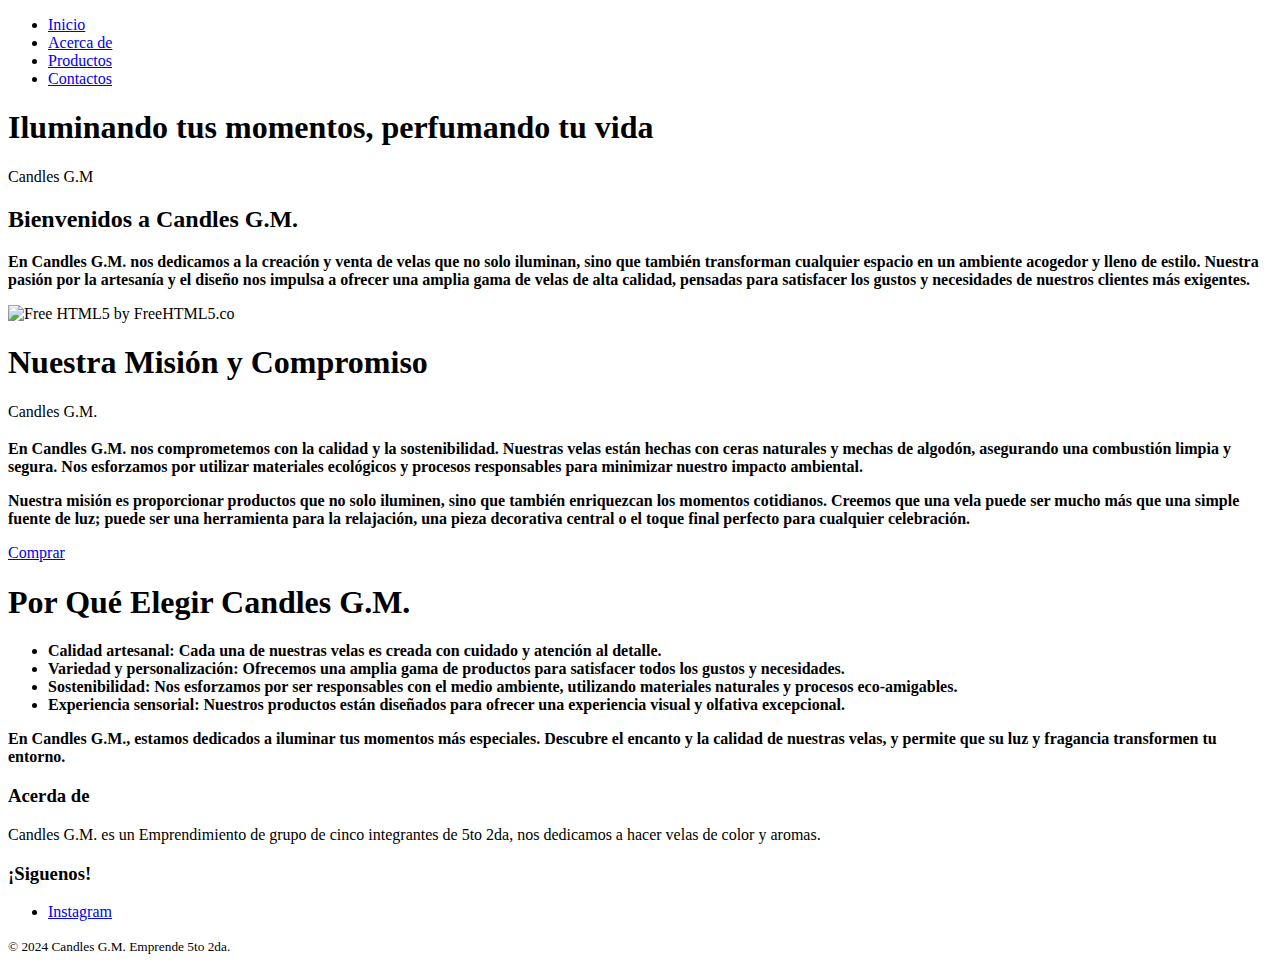
==== index.html @ 120ec9e6 "Add files via upload" ====
<!DOCTYPE html>
<!--[if lt IE 7]>      <html class="no-js lt-ie9 lt-ie8 lt-ie7"> <![endif]-->
<!--[if IE 7]>         <html class="no-js lt-ie9 lt-ie8"> <![endif]-->
<!--[if IE 8]>         <html class="no-js lt-ie9"> <![endif]-->
<!--[if gt IE 8]><!--> <html class="no-js"> <!--<![endif]-->
	<head>
	<meta charset="utf-8">
	<meta http-equiv="X-UA-Compatible" content="IE=edge">
	<title>Candles &mdash; G.M. Emprende 5to 2da</title>
	<meta name="viewport" content="width=device-width, initial-scale=1">
	<meta name="description" content="Free HTML5 Website Template by FreeHTML5.co" />
	<meta name="keywords" content="free html5, free template, free bootstrap, free website template, html5, css3, mobile first, responsive" />
	<meta name="author" content="FreeHTML5.co" />

  <!-- 
	//////////////////////////////////////////////////////

	FREE HTML5 TEMPLATE 
	DESIGNED & DEVELOPED by FreeHTML5.co
		
	Website: 		http://freehtml5.co/
	Email: 			info@freehtml5.co
	Twitter: 		http://twitter.com/fh5co
	Facebook: 		https://www.facebook.com/fh5co

	//////////////////////////////////////////////////////
	 -->

  	<!-- Facebook and Twitter integration -->
	<meta property="og:title" content=""/>
	<meta property="og:image" content=""/>
	<meta property="og:url" content=""/>
	<meta property="og:site_name" content=""/>
	<meta property="og:description" content=""/>
	<meta name="twitter:title" content="" />
	<meta name="twitter:image" content="" />
	<meta name="twitter:url" content="" />
	<meta name="twitter:card" content="" />

	<!-- Place favicon.ico and apple-touch-icon.png in the root directory -->
	<link rel="shortcut icon" href="favicon.ico">

	<link href='https://fonts.googleapis.com/css?family=Work+Sans:400,300,600,400italic,700' rel='stylesheet' type='text/css'>
	
	<!-- Animate.css -->
	<link rel="stylesheet" href="css/animate.css">
	
	<!-- Magnific Popup -->
	<link rel="stylesheet" href="css/magnific-popup.css">
	<!-- Bootstrap  -->
	<link rel="stylesheet" href="css/bootstrap.css">
	<!-- Icomoon Icon Fonts-->
	<link rel="stylesheet" href="css/icomoon.css">
	<!-- Theme style  -->
	<link rel="stylesheet" href="css/style.css">

	<!-- Modernizr JS -->
	<script src="js/modernizr-2.6.2.min.js"></script>
	<!-- FOR IE9 below -->
	<!--[if lt IE 9]>
	<script src="js/respond.min.js"></script>
	<![endif]-->

	</head>
	<body>
	
	<div id="fh5co-wrap">
		<header id="fh5co-header">
			<div class="container">
				<nav class="fh5co-main-nav">
					<ul>
						<li class="fh5co-active"><a href="index.html"><span>Inicio</span></a></li>
						<li><a href="services.html"><span>Acerca de</span></a></li>
						<li><a href="about.html"><span>Productos</span></a></li>
						<li><a href="contact.html"><span>Contactos</span></a></li>
					</ul>
				</nav>
			</div>
		</header>

		<div class="fh5co-hero" style="background-image: url(images/hero_1.jpg);" data-stellar-background-ratio="0.5">
			<div class="overlay"></div>
			<div class="container">
				<div class="row">
					<div class="col-md-8 col-md-offset-2 col-sm-12 col-sm-offset-0 col-xs-12 col-xs-offset-0 text-center fh5co-table">
						<div class="fh5co-intro fh5co-table-cell">
							<h1 class="text-center">Iluminando tus momentos, perfumando tu vida</h1>
							<p>Candles G.M</p>
						</div>
					</div>
				</div>
			</div>
		</div>
		<div class="fh5co-section">
			<div class="container">
				<div class="row">
					<div class="col-md-5">
						<h2><b>Bienvenidos a Candles G.M.</b></h2>
						<p><b>En Candles G.M. nos dedicamos a la creación y venta de velas que no solo iluminan, sino que también transforman cualquier espacio en un ambiente acogedor y lleno de estilo. Nuestra pasión por la artesanía y el diseño nos impulsa a ofrecer una amplia gama de velas de alta calidad, pensadas para satisfacer los gustos y necesidades de nuestros clientes más exigentes.</b></p>
					</div>
					<div class="col-md-7">
						<img src="images/hero_5.jpg" alt="Free HTML5 by FreeHTML5.co" class="img-responsive">
					</div>
				</div>
			</div>
		</div>

		<div class="fh5co-parallax" style="background-image: url(images/hero_2.jpg);" data-stellar-background-ratio="0.5">
			<div class="overlay"></div>
			<div class="container">
				<div class="row">
					<div class="col-md-8 col-md-offset-2 col-sm-12 col-sm-offset-0 col-xs-12 col-xs-offset-0 text-center fh5co-table">
						<div class="fh5co-intro fh5co-table-cell">
							<h1 class="text-center">Nuestra Misión y Compromiso</h1>
							<p>Candles G.M.</p>
						</div>
					</div>
				</div>
			</div>
		</div>


		<div class="fh5co-section">
			<div class="container">

				<div class="row">
					<div class="col-md-12">
						<div class="row">
							<div class="col-md-6">
								<h2><b></b></h2>
							</div>
						</div>
					</div>
					<div class="col-md-6">
						<p><b>En Candles G.M. nos comprometemos con la calidad y la sostenibilidad. Nuestras velas están hechas con ceras naturales y mechas de algodón, asegurando una combustión limpia y segura. Nos esforzamos por utilizar materiales ecológicos y procesos responsables para minimizar nuestro impacto ambiental.</b></p>
					</div>
					<div class="col-md-6">
						<p><b>Nuestra misión es proporcionar productos que no solo iluminen, sino que también enriquezcan los momentos cotidianos. Creemos que una vela puede ser mucho más que una simple fuente de luz; puede ser una herramienta para la relajación, una pieza decorativa central o el toque final perfecto para cualquier celebración.</b></p>
						<p><a href="contact.html" class="btn btn-primary">Comprar</a></p>
					</div>
				</div>

			</div>
		</div>


	<div class="fh5co-parallax" style="background-image: url(images/hero_2.jpg);" data-stellar-background-ratio="0.5">
		<div class="overlay"></div>
		<div class="container">
			<div class="row">
				<div class="col-md-8 col-md-offset-2 col-sm-12 col-sm-offset-0 col-xs-12 col-xs-offset-0 text-center fh5co-table">
					<div class="fh5co-intro fh5co-table-cell">
						<h1 class="text-center">Por Qué Elegir Candles G.M.</h1>
						
					</div>
				</div>
			</div>
		</div>
	</div>

	<div class="fh5co-section">
		<div class="container">

				<ul>
					<li><b>Calidad artesanal: Cada una de nuestras velas es creada con cuidado y atención al detalle.</b></li>
					<li><b>Variedad y personalización: Ofrecemos una amplia gama de productos para satisfacer todos los gustos y necesidades.</b></li>
					<li><b>Sostenibilidad: Nos esforzamos por ser responsables con el medio ambiente, utilizando materiales naturales y procesos eco-amigables.</b></li>
					<li><b>Experiencia sensorial: Nuestros productos están diseñados para ofrecer una experiencia visual y olfativa excepcional.</b></li>
				</ul>
						<p><b>En Candles G.M., estamos dedicados a iluminar tus momentos más especiales. Descubre el encanto y la calidad de nuestras velas, y permite que su luz y fragancia transformen tu entorno.</b></p>
		</div>
	</div>

</div> <!-- END fh5co-wrap -->


	<footer id="fh5co-footer">

		<div class="container">
			<div class="row">
				<div class="col-md-4">
					<h3>Acerda de</h3>
					<a>Candles G.M. es un Emprendimiento de grupo de cinco integrantes de 5to 2da, nos dedicamos a hacer velas de color y aromas.</a>
				</div>

				<div class="col-md-3 col-md-push-1">
					<h3></h3>

				</div>

				<div class="col-md-3 col-md-push-1">
					<h3>¡Siguenos!</h3>
					<ul class="fh5co-social">
						<li><a href="https://www.instagram.com/candles.gm24/"><i class="icon-instagram"></i> <span>Instagram</span></a></li>
					</ul>
				</div>
			</div>

			<div class="row">
				<div class="col-md-12 fh5co-copyright text-center">
					<a><small>&copy; 2024 Candles G.M. Emprende 5to 2da. </small> <small> <a href="http://freehtml5.co/" target="_blank"></a><a href="http://unsplash.com" target="_blank"></a></small></a>
				</div>
			</div>
		</div>

	</footer>

	
	<!-- jQuery -->
	<script src="js/jquery.min.js"></script>
	<!-- jQuery Easing -->
	<script src="js/jquery.easing.1.3.js"></script>
	<!-- Bootstrap -->
	<script src="js/bootstrap.min.js"></script>
	<!-- Waypoints -->
	<script src="js/jquery.waypoints.min.js"></script>
	<!-- Stellar -->
	<script src="js/jquery.stellar.min.js"></script>
	<!-- MAIN JS -->
	<script src="js/main.js"></script>

	</body>
</html>
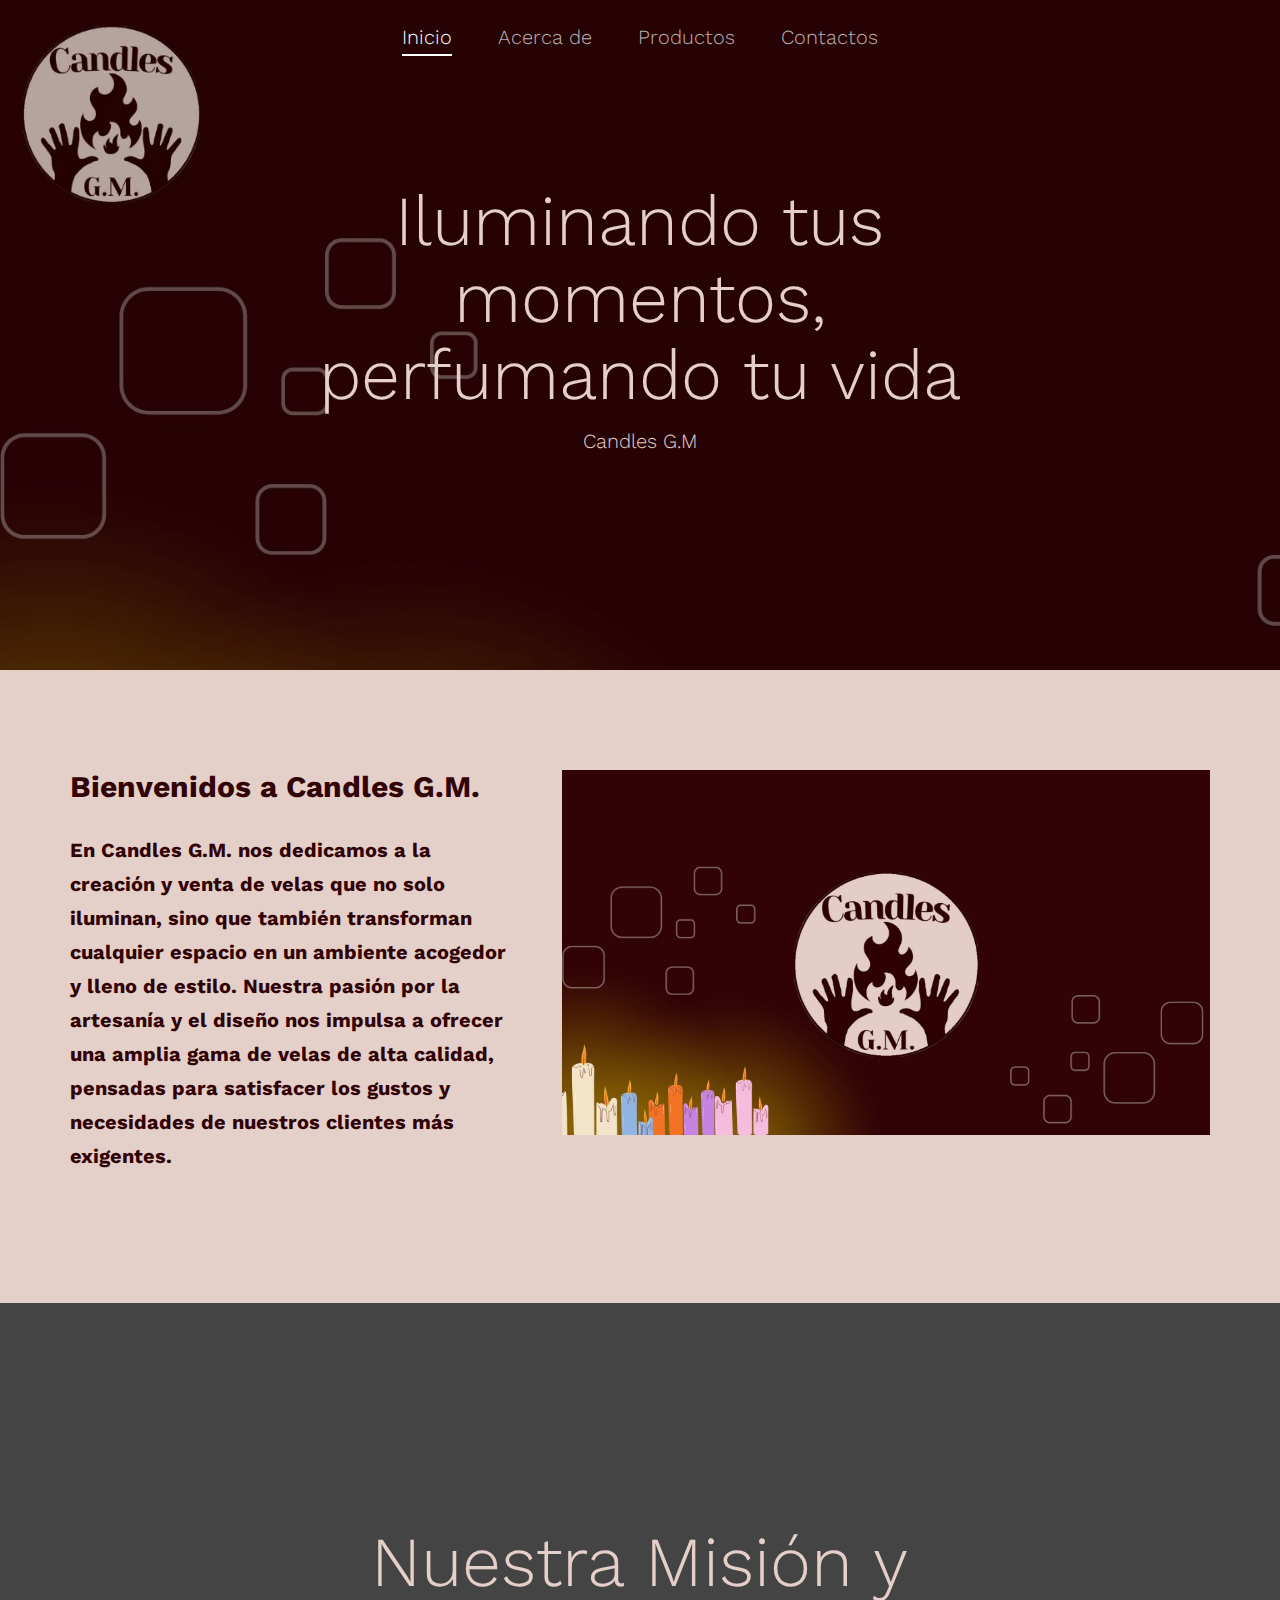
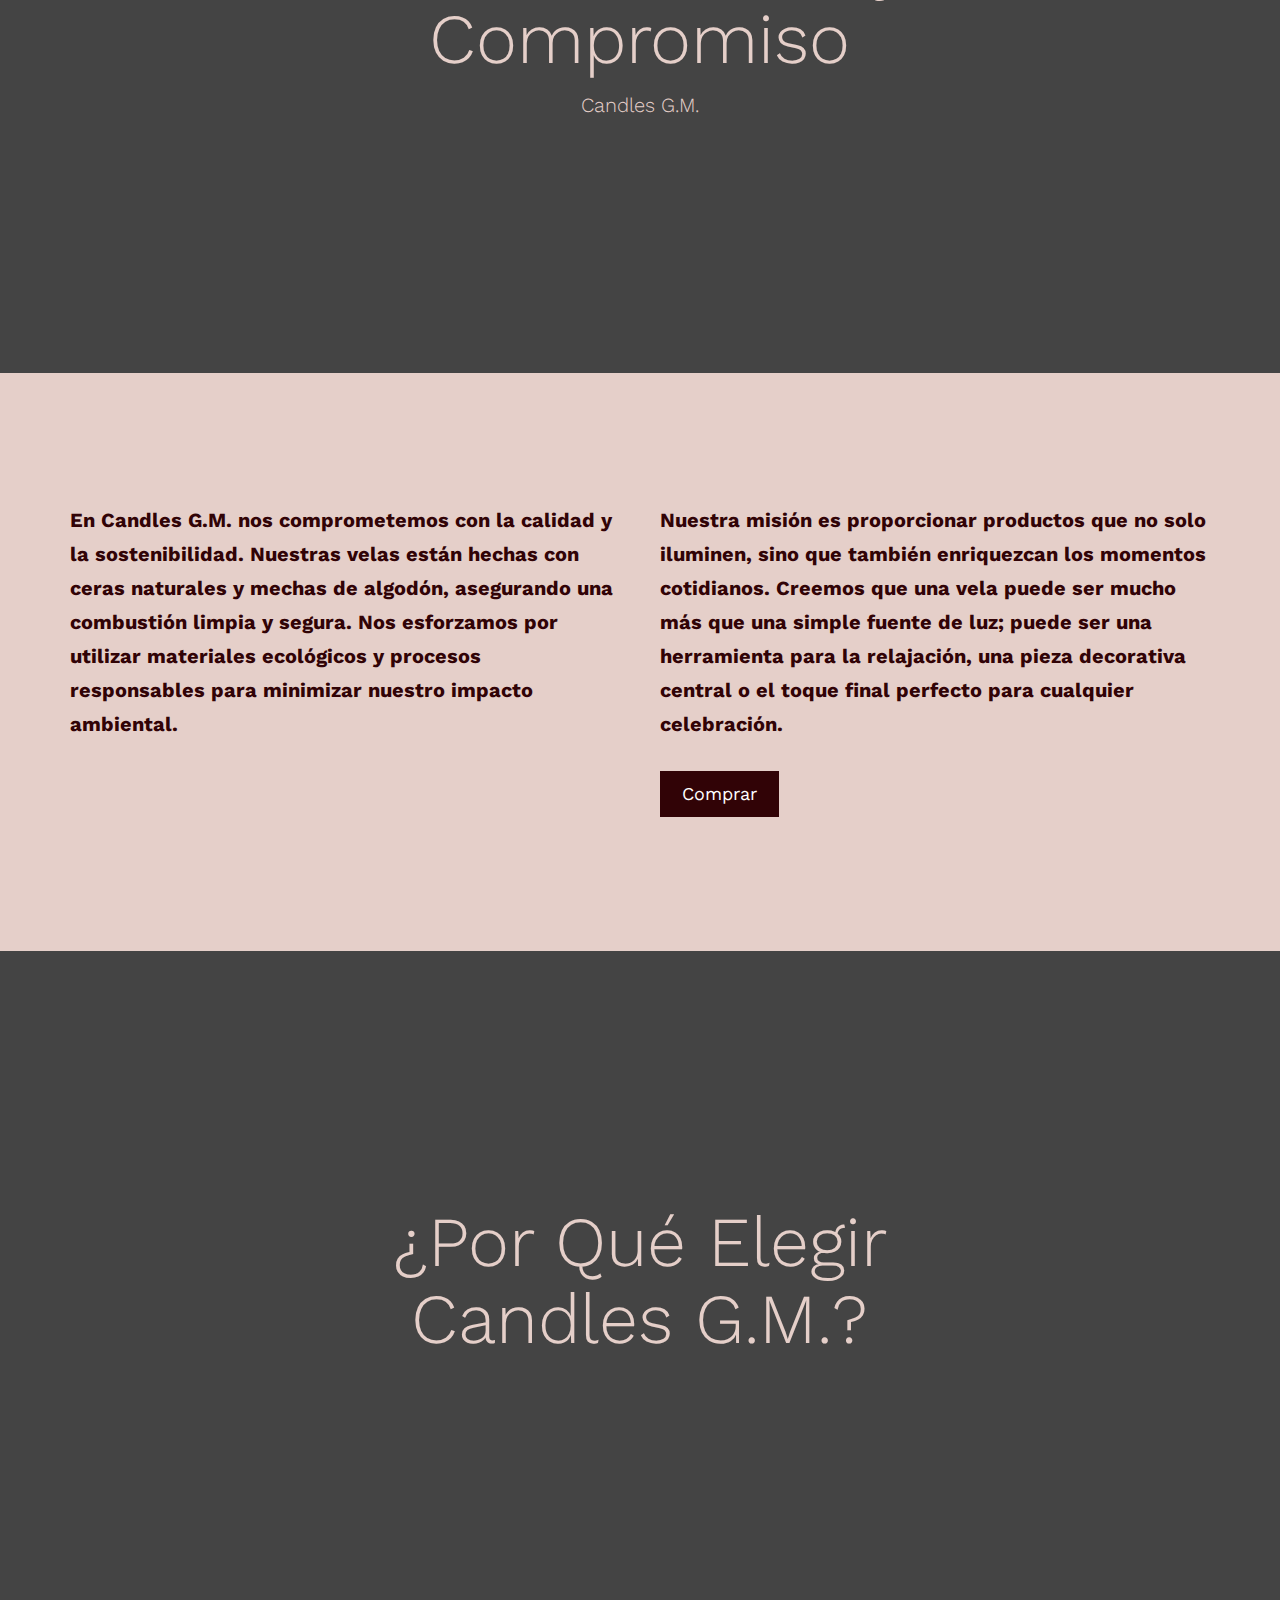
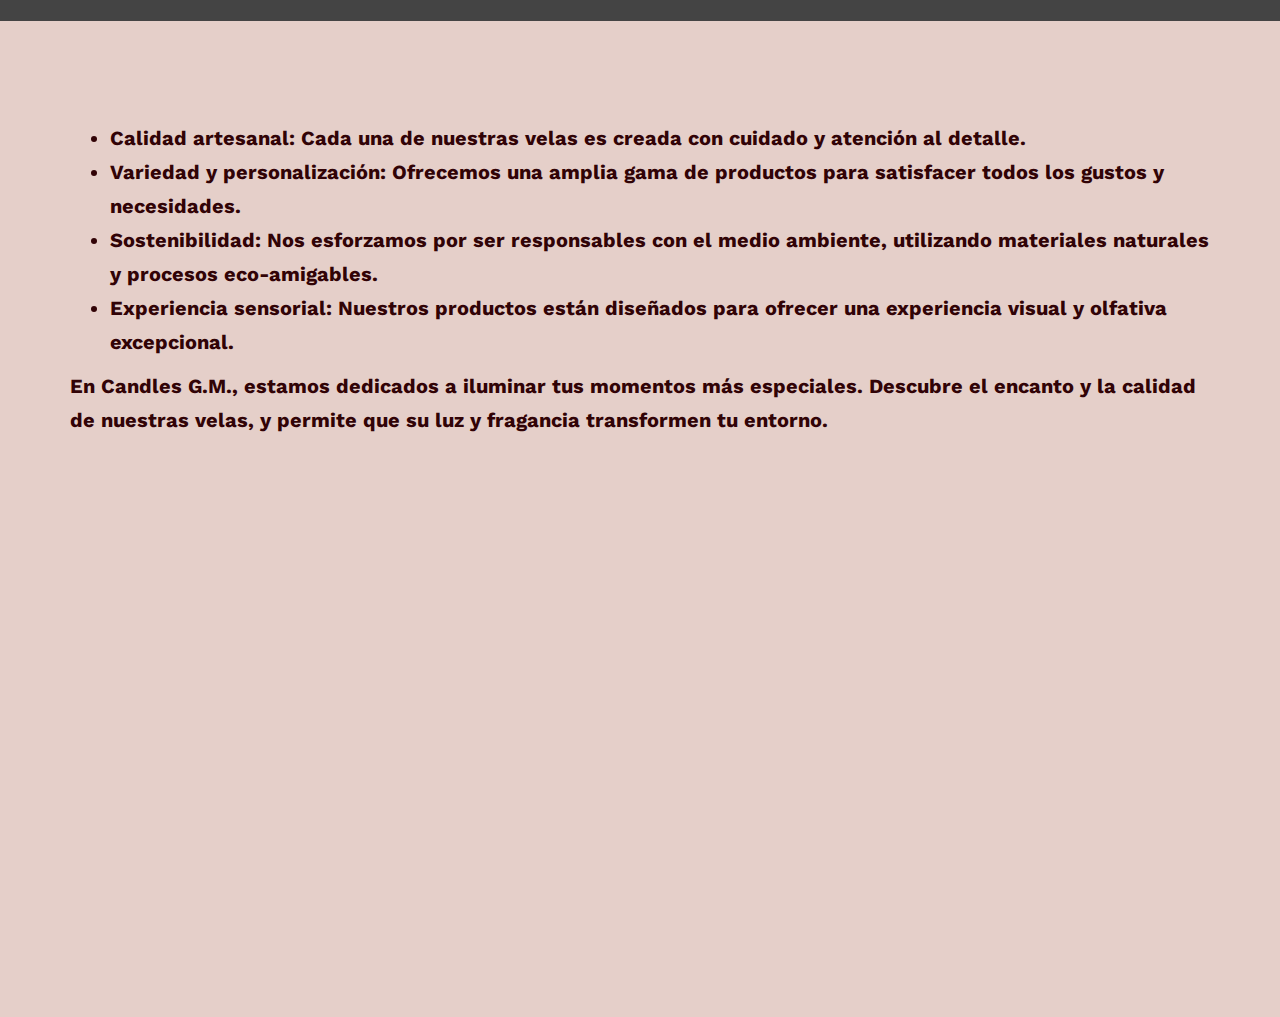
==== commit bab819b0: "Add files via upload" ====
--- a/index.html
+++ b/index.html
@@ -151,7 +151,7 @@
 			<div class="row">
 				<div class="col-md-8 col-md-offset-2 col-sm-12 col-sm-offset-0 col-xs-12 col-xs-offset-0 text-center fh5co-table">
 					<div class="fh5co-intro fh5co-table-cell">
-						<h1 class="text-center">Por Qué Elegir Candles G.M.</h1>
+						<h1 class="text-center">¿Por Qué Elegir Candles G.M.?</h1>
 						
 					</div>
 				</div>
@@ -193,6 +193,9 @@
 					<h3>¡Siguenos!</h3>
 					<ul class="fh5co-social">
 						<li><a href="https://www.instagram.com/candles.gm24/"><i class="icon-instagram"></i> <span>Instagram</span></a></li>
+					<ul class="fh5co-social">
+							<li><a href="https://marcoscasimiro650@gmail.com"><i class="icon-instagram"></i> <span>marcoscasimiro650@gmail.com</span></a></li>
+						</ul>
 					</ul>
 				</div>
 			</div>
--- a/css/icomoon.css
+++ b/css/icomoon.css
@@ -0,0 +1,2517 @@
+@font-face {
+    font-family: 'icomoon';
+    src:    url('../fonts/icomoon/icomoon.eot?195opb');
+    src:    url('../fonts/icomoon/icomoon.eot?195opb#iefix') format('embedded-opentype'),
+        url('../fonts/icomoon/icomoon.ttf?195opb') format('truetype'),
+        url('../fonts/icomoon/icomoon.woff?195opb') format('woff'),
+        url('../fonts/icomoon/icomoon.svg?195opb#icomoon') format('svg');
+    font-weight: normal;
+    font-style: normal;
+}
+
+[class^="icon-"], [class*=" icon-"] {
+    /* use !important to prevent issues with browser extensions that change fonts */
+    font-family: 'icomoon' !important;
+    speak: none;
+    font-style: normal;
+    font-weight: normal;
+    font-variant: normal;
+    text-transform: none;
+    line-height: 1;
+
+    /* Better Font Rendering =========== */
+    -webkit-font-smoothing: antialiased;
+    -moz-osx-font-smoothing: grayscale;
+}
+
+.icon-glass:before {
+    content: "\f000";
+}
+.icon-music:before {
+    content: "\f001";
+}
+.icon-search:before {
+    content: "\f002";
+}
+.icon-envelope-o:before {
+    content: "\f003";
+}
+.icon-heart:before {
+    content: "\f004";
+}
+.icon-star:before {
+    content: "\f005";
+}
+.icon-star-o:before {
+    content: "\f006";
+}
+.icon-user:before {
+    content: "\f007";
+}
+.icon-film:before {
+    content: "\f008";
+}
+.icon-th-large:before {
+    content: "\f009";
+}
+.icon-th:before {
+    content: "\f00a";
+}
+.icon-th-list:before {
+    content: "\f00b";
+}
+.icon-check:before {
+    content: "\f00c";
+}
+.icon-close:before {
+    content: "\f00d";
+}
+.icon-remove:before {
+    content: "\f00d";
+}
+.icon-times:before {
+    content: "\f00d";
+}
+.icon-search-plus:before {
+    content: "\f00e";
+}
+.icon-search-minus:before {
+    content: "\f010";
+}
+.icon-power-off:before {
+    content: "\f011";
+}
+.icon-signal:before {
+    content: "\f012";
+}
+.icon-cog:before {
+    content: "\f013";
+}
+.icon-gear:before {
+    content: "\f013";
+}
+.icon-trash-o:before {
+    content: "\f014";
+}
+.icon-home:before {
+    content: "\f015";
+}
+.icon-file-o:before {
+    content: "\f016";
+}
+.icon-clock-o:before {
+    content: "\f017";
+}
+.icon-road:before {
+    content: "\f018";
+}
+.icon-download:before {
+    content: "\f019";
+}
+.icon-arrow-circle-o-down:before {
+    content: "\f01a";
+}
+.icon-arrow-circle-o-up:before {
+    content: "\f01b";
+}
+.icon-inbox:before {
+    content: "\f01c";
+}
+.icon-play-circle-o:before {
+    content: "\f01d";
+}
+.icon-repeat:before {
+    content: "\f01e";
+}
+.icon-rotate-right:before {
+    content: "\f01e";
+}
+.icon-refresh:before {
+    content: "\f021";
+}
+.icon-list-alt:before {
+    content: "\f022";
+}
+.icon-lock:before {
+    content: "\f023";
+}
+.icon-flag:before {
+    content: "\f024";
+}
+.icon-headphones:before {
+    content: "\f025";
+}
+.icon-volume-off:before {
+    content: "\f026";
+}
+.icon-volume-down:before {
+    content: "\f027";
+}
+.icon-volume-up:before {
+    content: "\f028";
+}
+.icon-qrcode:before {
+    content: "\f029";
+}
+.icon-barcode:before {
+    content: "\f02a";
+}
+.icon-tag:before {
+    content: "\f02b";
+}
+.icon-tags:before {
+    content: "\f02c";
+}
+.icon-book:before {
+    content: "\f02d";
+}
+.icon-bookmark:before {
+    content: "\f02e";
+}
+.icon-print:before {
+    content: "\f02f";
+}
+.icon-camera:before {
+    content: "\f030";
+}
+.icon-font:before {
+    content: "\f031";
+}
+.icon-bold:before {
+    content: "\f032";
+}
+.icon-italic:before {
+    content: "\f033";
+}
+.icon-text-height:before {
+    content: "\f034";
+}
+.icon-text-width:before {
+    content: "\f035";
+}
+.icon-align-left:before {
+    content: "\f036";
+}
+.icon-align-center:before {
+    content: "\f037";
+}
+.icon-align-right:before {
+    content: "\f038";
+}
+.icon-align-justify:before {
+    content: "\f039";
+}
+.icon-list:before {
+    content: "\f03a";
+}
+.icon-dedent:before {
+    content: "\f03b";
+}
+.icon-outdent:before {
+    content: "\f03b";
+}
+.icon-indent:before {
+    content: "\f03c";
+}
+.icon-video-camera:before {
+    content: "\f03d";
+}
+.icon-image:before {
+    content: "\f03e";
+}
+.icon-photo:before {
+    content: "\f03e";
+}
+.icon-picture-o:before {
+    content: "\f03e";
+}
+.icon-pencil:before {
+    content: "\f040";
+}
+.icon-map-marker:before {
+    content: "\f041";
+}
+.icon-adjust:before {
+    content: "\f042";
+}
+.icon-tint:before {
+    content: "\f043";
+}
+.icon-edit:before {
+    content: "\f044";
+}
+.icon-pencil-square-o:before {
+    content: "\f044";
+}
+.icon-share-square-o:before {
+    content: "\f045";
+}
+.icon-check-square-o:before {
+    content: "\f046";
+}
+.icon-arrows:before {
+    content: "\f047";
+}
+.icon-step-backward:before {
+    content: "\f048";
+}
+.icon-fast-backward:before {
+    content: "\f049";
+}
+.icon-backward:before {
+    content: "\f04a";
+}
+.icon-play:before {
+    content: "\f04b";
+}
+.icon-pause:before {
+    content: "\f04c";
+}
+.icon-stop:before {
+    content: "\f04d";
+}
+.icon-forward:before {
+    content: "\f04e";
+}
+.icon-fast-forward:before {
+    content: "\f050";
+}
+.icon-step-forward:before {
+    content: "\f051";
+}
+.icon-eject:before {
+    content: "\f052";
+}
+.icon-chevron-left:before {
+    content: "\f053";
+}
+.icon-chevron-right:before {
+    content: "\f054";
+}
+.icon-plus-circle:before {
+    content: "\f055";
+}
+.icon-minus-circle:before {
+    content: "\f056";
+}
+.icon-times-circle:before {
+    content: "\f057";
+}
+.icon-check-circle:before {
+    content: "\f058";
+}
+.icon-question-circle:before {
+    content: "\f059";
+}
+.icon-info-circle:before {
+    content: "\f05a";
+}
+.icon-crosshairs:before {
+    content: "\f05b";
+}
+.icon-times-circle-o:before {
+    content: "\f05c";
+}
+.icon-check-circle-o:before {
+    content: "\f05d";
+}
+.icon-ban:before {
+    content: "\f05e";
+}
+.icon-arrow-left:before {
+    content: "\f060";
+}
+.icon-arrow-right:before {
+    content: "\f061";
+}
+.icon-arrow-up:before {
+    content: "\f062";
+}
+.icon-arrow-down:before {
+    content: "\f063";
+}
+.icon-mail-forward:before {
+    content: "\f064";
+}
+.icon-share:before {
+    content: "\f064";
+}
+.icon-expand:before {
+    content: "\f065";
+}
+.icon-compress:before {
+    content: "\f066";
+}
+.icon-plus:before {
+    content: "\f067";
+}
+.icon-minus:before {
+    content: "\f068";
+}
+.icon-asterisk:before {
+    content: "\f069";
+}
+.icon-exclamation-circle:before {
+    content: "\f06a";
+}
+.icon-gift:before {
+    content: "\f06b";
+}
+.icon-leaf:before {
+    content: "\f06c";
+}
+.icon-fire:before {
+    content: "\f06d";
+}
+.icon-eye:before {
+    content: "\f06e";
+}
+.icon-eye-slash:before {
+    content: "\f070";
+}
+.icon-exclamation-triangle:before {
+    content: "\f071";
+}
+.icon-warning:before {
+    content: "\f071";
+}
+.icon-plane:before {
+    content: "\f072";
+}
+.icon-calendar:before {
+    content: "\f073";
+}
+.icon-random:before {
+    content: "\f074";
+}
+.icon-comment:before {
+    content: "\f075";
+}
+.icon-magnet:before {
+    content: "\f076";
+}
+.icon-chevron-up:before {
+    content: "\f077";
+}
+.icon-chevron-down:before {
+    content: "\f078";
+}
+.icon-retweet:before {
+    content: "\f079";
+}
+.icon-shopping-cart:before {
+    content: "\f07a";
+}
+.icon-folder:before {
+    content: "\f07b";
+}
+.icon-folder-open:before {
+    content: "\f07c";
+}
+.icon-arrows-v:before {
+    content: "\f07d";
+}
+.icon-arrows-h:before {
+    content: "\f07e";
+}
+.icon-bar-chart:before {
+    content: "\f080";
+}
+.icon-bar-chart-o:before {
+    content: "\f080";
+}
+.icon-twitter-square:before {
+    content: "\f081";
+}
+.icon-facebook-square:before {
+    content: "\f082";
+}
+.icon-camera-retro:before {
+    content: "\f083";
+}
+.icon-key:before {
+    content: "\f084";
+}
+.icon-cogs:before {
+    content: "\f085";
+}
+.icon-gears:before {
+    content: "\f085";
+}
+.icon-comments:before {
+    content: "\f086";
+}
+.icon-thumbs-o-up:before {
+    content: "\f087";
+}
+.icon-thumbs-o-down:before {
+    content: "\f088";
+}
+.icon-star-half:before {
+    content: "\f089";
+}
+.icon-heart-o:before {
+    content: "\f08a";
+}
+.icon-sign-out:before {
+    content: "\f08b";
+}
+.icon-linkedin-square:before {
+    content: "\f08c";
+}
+.icon-thumb-tack:before {
+    content: "\f08d";
+}
+.icon-external-link:before {
+    content: "\f08e";
+}
+.icon-sign-in:before {
+    content: "\f090";
+}
+.icon-trophy:before {
+    content: "\f091";
+}
+.icon-github-square:before {
+    content: "\f092";
+}
+.icon-upload:before {
+    content: "\f093";
+}
+.icon-lemon-o:before {
+    content: "\f094";
+}
+.icon-phone:before {
+    content: "\f095";
+}
+.icon-square-o:before {
+    content: "\f096";
+}
+.icon-bookmark-o:before {
+    content: "\f097";
+}
+.icon-phone-square:before {
+    content: "\f098";
+}
+.icon-twitter:before {
+    content: "\f099";
+}
+.icon-facebook:before {
+    content: "\f09a";
+}
+.icon-facebook-f:before {
+    content: "\f09a";
+}
+.icon-github:before {
+    content: "\f09b";
+}
+.icon-unlock:before {
+    content: "\f09c";
+}
+.icon-credit-card:before {
+    content: "\f09d";
+}
+.icon-feed:before {
+    content: "\f09e";
+}
+.icon-rss:before {
+    content: "\f09e";
+}
+.icon-hdd-o:before {
+    content: "\f0a0";
+}
+.icon-bullhorn:before {
+    content: "\f0a1";
+}
+.icon-bell-o:before {
+    content: "\f0a2";
+}
+.icon-certificate:before {
+    content: "\f0a3";
+}
+.icon-hand-o-right:before {
+    content: "\f0a4";
+}
+.icon-hand-o-left:before {
+    content: "\f0a5";
+}
+.icon-hand-o-up:before {
+    content: "\f0a6";
+}
+.icon-hand-o-down:before {
+    content: "\f0a7";
+}
+.icon-arrow-circle-left:before {
+    content: "\f0a8";
+}
+.icon-arrow-circle-right:before {
+    content: "\f0a9";
+}
+.icon-arrow-circle-up:before {
+    content: "\f0aa";
+}
+.icon-arrow-circle-down:before {
+    content: "\f0ab";
+}
+.icon-globe:before {
+    content: "\f0ac";
+}
+.icon-wrench:before {
+    content: "\f0ad";
+}
+.icon-tasks:before {
+    content: "\f0ae";
+}
+.icon-filter:before {
+    content: "\f0b0";
+}
+.icon-briefcase:before {
+    content: "\f0b1";
+}
+.icon-arrows-alt:before {
+    content: "\f0b2";
+}
+.icon-group:before {
+    content: "\f0c0";
+}
+.icon-users:before {
+    content: "\f0c0";
+}
+.icon-chain:before {
+    content: "\f0c1";
+}
+.icon-link:before {
+    content: "\f0c1";
+}
+.icon-cloud:before {
+    content: "\f0c2";
+}
+.icon-flask:before {
+    content: "\f0c3";
+}
+.icon-cut:before {
+    content: "\f0c4";
+}
+.icon-scissors:before {
+    content: "\f0c4";
+}
+.icon-copy:before {
+    content: "\f0c5";
+}
+.icon-files-o:before {
+    content: "\f0c5";
+}
+.icon-paperclip:before {
+    content: "\f0c6";
+}
+.icon-floppy-o:before {
+    content: "\f0c7";
+}
+.icon-save:before {
+    content: "\f0c7";
+}
+.icon-square:before {
+    content: "\f0c8";
+}
+.icon-bars:before {
+    content: "\f0c9";
+}
+.icon-navicon:before {
+    content: "\f0c9";
+}
+.icon-reorder:before {
+    content: "\f0c9";
+}
+.icon-list-ul:before {
+    content: "\f0ca";
+}
+.icon-list-ol:before {
+    content: "\f0cb";
+}
+.icon-strikethrough:before {
+    content: "\f0cc";
+}
+.icon-underline:before {
+    content: "\f0cd";
+}
+.icon-table:before {
+    content: "\f0ce";
+}
+.icon-magic:before {
+    content: "\f0d0";
+}
+.icon-truck:before {
+    content: "\f0d1";
+}
+.icon-pinterest:before {
+    content: "\f0d2";
+}
+.icon-pinterest-square:before {
+    content: "\f0d3";
+}
+.icon-google-plus-square:before {
+    content: "\f0d4";
+}
+.icon-google-plus:before {
+    content: "\f0d5";
+}
+.icon-money:before {
+    content: "\f0d6";
+}
+.icon-caret-down:before {
+    content: "\f0d7";
+}
+.icon-caret-up:before {
+    content: "\f0d8";
+}
+.icon-caret-left:before {
+    content: "\f0d9";
+}
+.icon-caret-right:before {
+    content: "\f0da";
+}
+.icon-columns:before {
+    content: "\f0db";
+}
+.icon-sort:before {
+    content: "\f0dc";
+}
+.icon-unsorted:before {
+    content: "\f0dc";
+}
+.icon-sort-desc:before {
+    content: "\f0dd";
+}
+.icon-sort-down:before {
+    content: "\f0dd";
+}
+.icon-sort-asc:before {
+    content: "\f0de";
+}
+.icon-sort-up:before {
+    content: "\f0de";
+}
+.icon-envelope:before {
+    content: "\f0e0";
+}
+.icon-linkedin:before {
+    content: "\f0e1";
+}
+.icon-rotate-left:before {
+    content: "\f0e2";
+}
+.icon-undo:before {
+    content: "\f0e2";
+}
+.icon-gavel:before {
+    content: "\f0e3";
+}
+.icon-legal:before {
+    content: "\f0e3";
+}
+.icon-dashboard:before {
+    content: "\f0e4";
+}
+.icon-tachometer:before {
+    content: "\f0e4";
+}
+.icon-comment-o:before {
+    content: "\f0e5";
+}
+.icon-comments-o:before {
+    content: "\f0e6";
+}
+.icon-bolt:before {
+    content: "\f0e7";
+}
+.icon-flash:before {
+    content: "\f0e7";
+}
+.icon-sitemap:before {
+    content: "\f0e8";
+}
+.icon-umbrella:before {
+    content: "\f0e9";
+}
+.icon-clipboard:before {
+    content: "\f0ea";
+}
+.icon-paste:before {
+    content: "\f0ea";
+}
+.icon-lightbulb-o:before {
+    content: "\f0eb";
+}
+.icon-exchange:before {
+    content: "\f0ec";
+}
+.icon-cloud-download:before {
+    content: "\f0ed";
+}
+.icon-cloud-upload:before {
+    content: "\f0ee";
+}
+.icon-user-md:before {
+    content: "\f0f0";
+}
+.icon-stethoscope:before {
+    content: "\f0f1";
+}
+.icon-suitcase:before {
+    content: "\f0f2";
+}
+.icon-bell:before {
+    content: "\f0f3";
+}
+.icon-coffee:before {
+    content: "\f0f4";
+}
+.icon-cutlery:before {
+    content: "\f0f5";
+}
+.icon-file-text-o:before {
+    content: "\f0f6";
+}
+.icon-building-o:before {
+    content: "\f0f7";
+}
+.icon-hospital-o:before {
+    content: "\f0f8";
+}
+.icon-ambulance:before {
+    content: "\f0f9";
+}
+.icon-medkit:before {
+    content: "\f0fa";
+}
+.icon-fighter-jet:before {
+    content: "\f0fb";
+}
+.icon-beer:before {
+    content: "\f0fc";
+}
+.icon-h-square:before {
+    content: "\f0fd";
+}
+.icon-plus-square:before {
+    content: "\f0fe";
+}
+.icon-angle-double-left:before {
+    content: "\f100";
+}
+.icon-angle-double-right:before {
+    content: "\f101";
+}
+.icon-angle-double-up:before {
+    content: "\f102";
+}
+.icon-angle-double-down:before {
+    content: "\f103";
+}
+.icon-angle-left:before {
+    content: "\f104";
+}
+.icon-angle-right:before {
+    content: "\f105";
+}
+.icon-angle-up:before {
+    content: "\f106";
+}
+.icon-angle-down:before {
+    content: "\f107";
+}
+.icon-desktop:before {
+    content: "\f108";
+}
+.icon-laptop:before {
+    content: "\f109";
+}
+.icon-tablet:before {
+    content: "\f10a";
+}
+.icon-mobile:before {
+    content: "\f10b";
+}
+.icon-mobile-phone:before {
+    content: "\f10b";
+}
+.icon-circle-o:before {
+    content: "\f10c";
+}
+.icon-quote-left:before {
+    content: "\f10d";
+}
+.icon-quote-right:before {
+    content: "\f10e";
+}
+.icon-spinner:before {
+    content: "\f110";
+}
+.icon-circle:before {
+    content: "\f111";
+}
+.icon-mail-reply:before {
+    content: "\f112";
+}
+.icon-reply:before {
+    content: "\f112";
+}
+.icon-github-alt:before {
+    content: "\f113";
+}
+.icon-folder-o:before {
+    content: "\f114";
+}
+.icon-folder-open-o:before {
+    content: "\f115";
+}
+.icon-smile-o:before {
+    content: "\f118";
+}
+.icon-frown-o:before {
+    content: "\f119";
+}
+.icon-meh-o:before {
+    content: "\f11a";
+}
+.icon-gamepad:before {
+    content: "\f11b";
+}
+.icon-keyboard-o:before {
+    content: "\f11c";
+}
+.icon-flag-o:before {
+    content: "\f11d";
+}
+.icon-flag-checkered:before {
+    content: "\f11e";
+}
+.icon-terminal:before {
+    content: "\f120";
+}
+.icon-code:before {
+    content: "\f121";
+}
+.icon-mail-reply-all:before {
+    content: "\f122";
+}
+.icon-reply-all:before {
+    content: "\f122";
+}
+.icon-star-half-empty:before {
+    content: "\f123";
+}
+.icon-star-half-full:before {
+    content: "\f123";
+}
+.icon-star-half-o:before {
+    content: "\f123";
+}
+.icon-location-arrow:before {
+    content: "\f124";
+}
+.icon-crop:before {
+    content: "\f125";
+}
+.icon-code-fork:before {
+    content: "\f126";
+}
+.icon-chain-broken:before {
+    content: "\f127";
+}
+.icon-unlink:before {
+    content: "\f127";
+}
+.icon-question:before {
+    content: "\f128";
+}
+.icon-info:before {
+    content: "\f129";
+}
+.icon-exclamation:before {
+    content: "\f12a";
+}
+.icon-superscript:before {
+    content: "\f12b";
+}
+.icon-subscript:before {
+    content: "\f12c";
+}
+.icon-eraser:before {
+    content: "\f12d";
+}
+.icon-puzzle-piece:before {
+    content: "\f12e";
+}
+.icon-microphone:before {
+    content: "\f130";
+}
+.icon-microphone-slash:before {
+    content: "\f131";
+}
+.icon-shield:before {
+    content: "\f132";
+}
+.icon-calendar-o:before {
+    content: "\f133";
+}
+.icon-fire-extinguisher:before {
+    content: "\f134";
+}
+.icon-rocket:before {
+    content: "\f135";
+}
+.icon-maxcdn:before {
+    content: "\f136";
+}
+.icon-chevron-circle-left:before {
+    content: "\f137";
+}
+.icon-chevron-circle-right:before {
+    content: "\f138";
+}
+.icon-chevron-circle-up:before {
+    content: "\f139";
+}
+.icon-chevron-circle-down:before {
+    content: "\f13a";
+}
+.icon-html5:before {
+    content: "\f13b";
+}
+.icon-css3:before {
+    content: "\f13c";
+}
+.icon-anchor:before {
+    content: "\f13d";
+}
+.icon-unlock-alt:before {
+    content: "\f13e";
+}
+.icon-bullseye:before {
+    content: "\f140";
+}
+.icon-ellipsis-h:before {
+    content: "\f141";
+}
+.icon-ellipsis-v:before {
+    content: "\f142";
+}
+.icon-rss-square:before {
+    content: "\f143";
+}
+.icon-play-circle:before {
+    content: "\f144";
+}
+.icon-ticket:before {
+    content: "\f145";
+}
+.icon-minus-square:before {
+    content: "\f146";
+}
+.icon-minus-square-o:before {
+    content: "\f147";
+}
+.icon-level-up:before {
+    content: "\f148";
+}
+.icon-level-down:before {
+    content: "\f149";
+}
+.icon-check-square:before {
+    content: "\f14a";
+}
+.icon-pencil-square:before {
+    content: "\f14b";
+}
+.icon-external-link-square:before {
+    content: "\f14c";
+}
+.icon-share-square:before {
+    content: "\f14d";
+}
+.icon-compass:before {
+    content: "\f14e";
+}
+.icon-caret-square-o-down:before {
+    content: "\f150";
+}
+.icon-toggle-down:before {
+    content: "\f150";
+}
+.icon-caret-square-o-up:before {
+    content: "\f151";
+}
+.icon-toggle-up:before {
+    content: "\f151";
+}
+.icon-caret-square-o-right:before {
+    content: "\f152";
+}
+.icon-toggle-right:before {
+    content: "\f152";
+}
+.icon-eur:before {
+    content: "\f153";
+}
+.icon-euro:before {
+    content: "\f153";
+}
+.icon-gbp:before {
+    content: "\f154";
+}
+.icon-dollar:before {
+    content: "\f155";
+}
+.icon-usd:before {
+    content: "\f155";
+}
+.icon-inr:before {
+    content: "\f156";
+}
+.icon-rupee:before {
+    content: "\f156";
+}
+.icon-cny:before {
+    content: "\f157";
+}
+.icon-jpy:before {
+    content: "\f157";
+}
+.icon-rmb:before {
+    content: "\f157";
+}
+.icon-yen:before {
+    content: "\f157";
+}
+.icon-rouble:before {
+    content: "\f158";
+}
+.icon-rub:before {
+    content: "\f158";
+}
+.icon-ruble:before {
+    content: "\f158";
+}
+.icon-krw:before {
+    content: "\f159";
+}
+.icon-won:before {
+    content: "\f159";
+}
+.icon-bitcoin:before {
+    content: "\f15a";
+}
+.icon-btc:before {
+    content: "\f15a";
+}
+.icon-file:before {
+    content: "\f15b";
+}
+.icon-file-text:before {
+    content: "\f15c";
+}
+.icon-sort-alpha-asc:before {
+    content: "\f15d";
+}
+.icon-sort-alpha-desc:before {
+    content: "\f15e";
+}
+.icon-sort-amount-asc:before {
+    content: "\f160";
+}
+.icon-sort-amount-desc:before {
+    content: "\f161";
+}
+.icon-sort-numeric-asc:before {
+    content: "\f162";
+}
+.icon-sort-numeric-desc:before {
+    content: "\f163";
+}
+.icon-thumbs-up:before {
+    content: "\f164";
+}
+.icon-thumbs-down:before {
+    content: "\f165";
+}
+.icon-youtube-square:before {
+    content: "\f166";
+}
+.icon-youtube:before {
+    content: "\f167";
+}
+.icon-xing:before {
+    content: "\f168";
+}
+.icon-xing-square:before {
+    content: "\f169";
+}
+.icon-youtube-play:before {
+    content: "\f16a";
+}
+.icon-dropbox:before {
+    content: "\f16b";
+}
+.icon-stack-overflow:before {
+    content: "\f16c";
+}
+.icon-instagram:before {
+    content: "\f16d";
+}
+.icon-flickr:before {
+    content: "\f16e";
+}
+.icon-adn:before {
+    content: "\f170";
+}
+.icon-bitbucket:before {
+    content: "\f171";
+}
+.icon-bitbucket-square:before {
+    content: "\f172";
+}
+.icon-tumblr:before {
+    content: "\f173";
+}
+.icon-tumblr-square:before {
+    content: "\f174";
+}
+.icon-long-arrow-down:before {
+    content: "\f175";
+}
+.icon-long-arrow-up:before {
+    content: "\f176";
+}
+.icon-long-arrow-left:before {
+    content: "\f177";
+}
+.icon-long-arrow-right:before {
+    content: "\f178";
+}
+.icon-apple:before {
+    content: "\f179";
+}
+.icon-windows:before {
+    content: "\f17a";
+}
+.icon-android:before {
+    content: "\f17b";
+}
+.icon-linux:before {
+    content: "\f17c";
+}
+.icon-dribbble:before {
+    content: "\f17d";
+}
+.icon-skype:before {
+    content: "\f17e";
+}
+.icon-foursquare:before {
+    content: "\f180";
+}
+.icon-trello:before {
+    content: "\f181";
+}
+.icon-female:before {
+    content: "\f182";
+}
+.icon-male:before {
+    content: "\f183";
+}
+.icon-gittip:before {
+    content: "\f184";
+}
+.icon-gratipay:before {
+    content: "\f184";
+}
+.icon-sun-o:before {
+    content: "\f185";
+}
+.icon-moon-o:before {
+    content: "\f186";
+}
+.icon-archive:before {
+    content: "\f187";
+}
+.icon-bug:before {
+    content: "\f188";
+}
+.icon-vk:before {
+    content: "\f189";
+}
+.icon-weibo:before {
+    content: "\f18a";
+}
+.icon-renren:before {
+    content: "\f18b";
+}
+.icon-pagelines:before {
+    content: "\f18c";
+}
+.icon-stack-exchange:before {
+    content: "\f18d";
+}
+.icon-arrow-circle-o-right:before {
+    content: "\f18e";
+}
+.icon-arrow-circle-o-left:before {
+    content: "\f190";
+}
+.icon-caret-square-o-left:before {
+    content: "\f191";
+}
+.icon-toggle-left:before {
+    content: "\f191";
+}
+.icon-dot-circle-o:before {
+    content: "\f192";
+}
+.icon-wheelchair:before {
+    content: "\f193";
+}
+.icon-vimeo-square:before {
+    content: "\f194";
+}
+.icon-try:before {
+    content: "\f195";
+}
+.icon-turkish-lira:before {
+    content: "\f195";
+}
+.icon-plus-square-o:before {
+    content: "\f196";
+}
+.icon-space-shuttle:before {
+    content: "\f197";
+}
+.icon-slack:before {
+    content: "\f198";
+}
+.icon-envelope-square:before {
+    content: "\f199";
+}
+.icon-wordpress:before {
+    content: "\f19a";
+}
+.icon-openid:before {
+    content: "\f19b";
+}
+.icon-bank:before {
+    content: "\f19c";
+}
+.icon-institution:before {
+    content: "\f19c";
+}
+.icon-university:before {
+    content: "\f19c";
+}
+.icon-graduation-cap:before {
+    content: "\f19d";
+}
+.icon-mortar-board:before {
+    content: "\f19d";
+}
+.icon-yahoo:before {
+    content: "\f19e";
+}
+.icon-google:before {
+    content: "\f1a0";
+}
+.icon-reddit:before {
+    content: "\f1a1";
+}
+.icon-reddit-square:before {
+    content: "\f1a2";
+}
+.icon-stumbleupon-circle:before {
+    content: "\f1a3";
+}
+.icon-stumbleupon:before {
+    content: "\f1a4";
+}
+.icon-delicious:before {
+    content: "\f1a5";
+}
+.icon-digg:before {
+    content: "\f1a6";
+}
+.icon-pied-piper-pp:before {
+    content: "\f1a7";
+}
+.icon-pied-piper-alt:before {
+    content: "\f1a8";
+}
+.icon-drupal:before {
+    content: "\f1a9";
+}
+.icon-joomla:before {
+    content: "\f1aa";
+}
+.icon-language:before {
+    content: "\f1ab";
+}
+.icon-fax:before {
+    content: "\f1ac";
+}
+.icon-building:before {
+    content: "\f1ad";
+}
+.icon-child:before {
+    content: "\f1ae";
+}
+.icon-paw:before {
+    content: "\f1b0";
+}
+.icon-spoon:before {
+    content: "\f1b1";
+}
+.icon-cube:before {
+    content: "\f1b2";
+}
+.icon-cubes:before {
+    content: "\f1b3";
+}
+.icon-behance:before {
+    content: "\f1b4";
+}
+.icon-behance-square:before {
+    content: "\f1b5";
+}
+.icon-steam:before {
+    content: "\f1b6";
+}
+.icon-steam-square:before {
+    content: "\f1b7";
+}
+.icon-recycle:before {
+    content: "\f1b8";
+}
+.icon-automobile:before {
+    content: "\f1b9";
+}
+.icon-car:before {
+    content: "\f1b9";
+}
+.icon-cab:before {
+    content: "\f1ba";
+}
+.icon-taxi:before {
+    content: "\f1ba";
+}
+.icon-tree:before {
+    content: "\f1bb";
+}
+.icon-spotify:before {
+    content: "\f1bc";
+}
+.icon-deviantart:before {
+    content: "\f1bd";
+}
+.icon-soundcloud:before {
+    content: "\f1be";
+}
+.icon-database:before {
+    content: "\f1c0";
+}
+.icon-file-pdf-o:before {
+    content: "\f1c1";
+}
+.icon-file-word-o:before {
+    content: "\f1c2";
+}
+.icon-file-excel-o:before {
+    content: "\f1c3";
+}
+.icon-file-powerpoint-o:before {
+    content: "\f1c4";
+}
+.icon-file-image-o:before {
+    content: "\f1c5";
+}
+.icon-file-photo-o:before {
+    content: "\f1c5";
+}
+.icon-file-picture-o:before {
+    content: "\f1c5";
+}
+.icon-file-archive-o:before {
+    content: "\f1c6";
+}
+.icon-file-zip-o:before {
+    content: "\f1c6";
+}
+.icon-file-audio-o:before {
+    content: "\f1c7";
+}
+.icon-file-sound-o:before {
+    content: "\f1c7";
+}
+.icon-file-movie-o:before {
+    content: "\f1c8";
+}
+.icon-file-video-o:before {
+    content: "\f1c8";
+}
+.icon-file-code-o:before {
+    content: "\f1c9";
+}
+.icon-vine:before {
+    content: "\f1ca";
+}
+.icon-codepen:before {
+    content: "\f1cb";
+}
+.icon-jsfiddle:before {
+    content: "\f1cc";
+}
+.icon-life-bouy:before {
+    content: "\f1cd";
+}
+.icon-life-buoy:before {
+    content: "\f1cd";
+}
+.icon-life-ring:before {
+    content: "\f1cd";
+}
+.icon-life-saver:before {
+    content: "\f1cd";
+}
+.icon-support:before {
+    content: "\f1cd";
+}
+.icon-circle-o-notch:before {
+    content: "\f1ce";
+}
+.icon-ra:before {
+    content: "\f1d0";
+}
+.icon-rebel:before {
+    content: "\f1d0";
+}
+.icon-resistance:before {
+    content: "\f1d0";
+}
+.icon-empire:before {
+    content: "\f1d1";
+}
+.icon-ge:before {
+    content: "\f1d1";
+}
+.icon-git-square:before {
+    content: "\f1d2";
+}
+.icon-git:before {
+    content: "\f1d3";
+}
+.icon-hacker-news:before {
+    content: "\f1d4";
+}
+.icon-y-combinator-square:before {
+    content: "\f1d4";
+}
+.icon-yc-square:before {
+    content: "\f1d4";
+}
+.icon-tencent-weibo:before {
+    content: "\f1d5";
+}
+.icon-qq:before {
+    content: "\f1d6";
+}
+.icon-wechat:before {
+    content: "\f1d7";
+}
+.icon-weixin:before {
+    content: "\f1d7";
+}
+.icon-paper-plane:before {
+    content: "\f1d8";
+}
+.icon-send:before {
+    content: "\f1d8";
+}
+.icon-paper-plane-o:before {
+    content: "\f1d9";
+}
+.icon-send-o:before {
+    content: "\f1d9";
+}
+.icon-history:before {
+    content: "\f1da";
+}
+.icon-circle-thin:before {
+    content: "\f1db";
+}
+.icon-header:before {
+    content: "\f1dc";
+}
+.icon-paragraph:before {
+    content: "\f1dd";
+}
+.icon-sliders:before {
+    content: "\f1de";
+}
+.icon-share-alt:before {
+    content: "\f1e0";
+}
+.icon-share-alt-square:before {
+    content: "\f1e1";
+}
+.icon-bomb:before {
+    content: "\f1e2";
+}
+.icon-futbol-o:before {
+    content: "\f1e3";
+}
+.icon-soccer-ball-o:before {
+    content: "\f1e3";
+}
+.icon-tty:before {
+    content: "\f1e4";
+}
+.icon-binoculars:before {
+    content: "\f1e5";
+}
+.icon-plug:before {
+    content: "\f1e6";
+}
+.icon-slideshare:before {
+    content: "\f1e7";
+}
+.icon-twitch:before {
+    content: "\f1e8";
+}
+.icon-yelp:before {
+    content: "\f1e9";
+}
+.icon-newspaper-o:before {
+    content: "\f1ea";
+}
+.icon-wifi:before {
+    content: "\f1eb";
+}
+.icon-calculator:before {
+    content: "\f1ec";
+}
+.icon-paypal:before {
+    content: "\f1ed";
+}
+.icon-google-wallet:before {
+    content: "\f1ee";
+}
+.icon-cc-visa:before {
+    content: "\f1f0";
+}
+.icon-cc-mastercard:before {
+    content: "\f1f1";
+}
+.icon-cc-discover:before {
+    content: "\f1f2";
+}
+.icon-cc-amex:before {
+    content: "\f1f3";
+}
+.icon-cc-paypal:before {
+    content: "\f1f4";
+}
+.icon-cc-stripe:before {
+    content: "\f1f5";
+}
+.icon-bell-slash:before {
+    content: "\f1f6";
+}
+.icon-bell-slash-o:before {
+    content: "\f1f7";
+}
+.icon-trash:before {
+    content: "\f1f8";
+}
+.icon-copyright:before {
+    content: "\f1f9";
+}
+.icon-at:before {
+    content: "\f1fa";
+}
+.icon-eyedropper:before {
+    content: "\f1fb";
+}
+.icon-paint-brush:before {
+    content: "\f1fc";
+}
+.icon-birthday-cake:before {
+    content: "\f1fd";
+}
+.icon-area-chart:before {
+    content: "\f1fe";
+}
+.icon-pie-chart:before {
+    content: "\f200";
+}
+.icon-line-chart:before {
+    content: "\f201";
+}
+.icon-lastfm:before {
+    content: "\f202";
+}
+.icon-lastfm-square:before {
+    content: "\f203";
+}
+.icon-toggle-off:before {
+    content: "\f204";
+}
+.icon-toggle-on:before {
+    content: "\f205";
+}
+.icon-bicycle:before {
+    content: "\f206";
+}
+.icon-bus:before {
+    content: "\f207";
+}
+.icon-ioxhost:before {
+    content: "\f208";
+}
+.icon-angellist:before {
+    content: "\f209";
+}
+.icon-cc:before {
+    content: "\f20a";
+}
+.icon-ils:before {
+    content: "\f20b";
+}
+.icon-shekel:before {
+    content: "\f20b";
+}
+.icon-sheqel:before {
+    content: "\f20b";
+}
+.icon-meanpath:before {
+    content: "\f20c";
+}
+.icon-buysellads:before {
+    content: "\f20d";
+}
+.icon-connectdevelop:before {
+    content: "\f20e";
+}
+.icon-dashcube:before {
+    content: "\f210";
+}
+.icon-forumbee:before {
+    content: "\f211";
+}
+.icon-leanpub:before {
+    content: "\f212";
+}
+.icon-sellsy:before {
+    content: "\f213";
+}
+.icon-shirtsinbulk:before {
+    content: "\f214";
+}
+.icon-simplybuilt:before {
+    content: "\f215";
+}
+.icon-skyatlas:before {
+    content: "\f216";
+}
+.icon-cart-plus:before {
+    content: "\f217";
+}
+.icon-cart-arrow-down:before {
+    content: "\f218";
+}
+.icon-diamond:before {
+    content: "\f219";
+}
+.icon-ship:before {
+    content: "\f21a";
+}
+.icon-user-secret:before {
+    content: "\f21b";
+}
+.icon-motorcycle:before {
+    content: "\f21c";
+}
+.icon-street-view:before {
+    content: "\f21d";
+}
+.icon-heartbeat:before {
+    content: "\f21e";
+}
+.icon-venus:before {
+    content: "\f221";
+}
+.icon-mars:before {
+    content: "\f222";
+}
+.icon-mercury:before {
+    content: "\f223";
+}
+.icon-intersex:before {
+    content: "\f224";
+}
+.icon-transgender:before {
+    content: "\f224";
+}
+.icon-transgender-alt:before {
+    content: "\f225";
+}
+.icon-venus-double:before {
+    content: "\f226";
+}
+.icon-mars-double:before {
+    content: "\f227";
+}
+.icon-venus-mars:before {
+    content: "\f228";
+}
+.icon-mars-stroke:before {
+    content: "\f229";
+}
+.icon-mars-stroke-v:before {
+    content: "\f22a";
+}
+.icon-mars-stroke-h:before {
+    content: "\f22b";
+}
+.icon-neuter:before {
+    content: "\f22c";
+}
+.icon-genderless:before {
+    content: "\f22d";
+}
+.icon-facebook-official:before {
+    content: "\f230";
+}
+.icon-pinterest-p:before {
+    content: "\f231";
+}
+.icon-whatsapp:before {
+    content: "\f232";
+}
+.icon-server:before {
+    content: "\f233";
+}
+.icon-user-plus:before {
+    content: "\f234";
+}
+.icon-user-times:before {
+    content: "\f235";
+}
+.icon-bed:before {
+    content: "\f236";
+}
+.icon-hotel:before {
+    content: "\f236";
+}
+.icon-viacoin:before {
+    content: "\f237";
+}
+.icon-train:before {
+    content: "\f238";
+}
+.icon-subway:before {
+    content: "\f239";
+}
+.icon-medium:before {
+    content: "\f23a";
+}
+.icon-y-combinator:before {
+    content: "\f23b";
+}
+.icon-yc:before {
+    content: "\f23b";
+}
+.icon-optin-monster:before {
+    content: "\f23c";
+}
+.icon-opencart:before {
+    content: "\f23d";
+}
+.icon-expeditedssl:before {
+    content: "\f23e";
+}
+.icon-battery-4:before {
+    content: "\f240";
+}
+.icon-battery-full:before {
+    content: "\f240";
+}
+.icon-battery-3:before {
+    content: "\f241";
+}
+.icon-battery-three-quarters:before {
+    content: "\f241";
+}
+.icon-battery-2:before {
+    content: "\f242";
+}
+.icon-battery-half:before {
+    content: "\f242";
+}
+.icon-battery-1:before {
+    content: "\f243";
+}
+.icon-battery-quarter:before {
+    content: "\f243";
+}
+.icon-battery-0:before {
+    content: "\f244";
+}
+.icon-battery-empty:before {
+    content: "\f244";
+}
+.icon-mouse-pointer:before {
+    content: "\f245";
+}
+.icon-i-cursor:before {
+    content: "\f246";
+}
+.icon-object-group:before {
+    content: "\f247";
+}
+.icon-object-ungroup:before {
+    content: "\f248";
+}
+.icon-sticky-note:before {
+    content: "\f249";
+}
+.icon-sticky-note-o:before {
+    content: "\f24a";
+}
+.icon-cc-jcb:before {
+    content: "\f24b";
+}
+.icon-cc-diners-club:before {
+    content: "\f24c";
+}
+.icon-clone:before {
+    content: "\f24d";
+}
+.icon-balance-scale:before {
+    content: "\f24e";
+}
+.icon-hourglass-o:before {
+    content: "\f250";
+}
+.icon-hourglass-1:before {
+    content: "\f251";
+}
+.icon-hourglass-start:before {
+    content: "\f251";
+}
+.icon-hourglass-2:before {
+    content: "\f252";
+}
+.icon-hourglass-half:before {
+    content: "\f252";
+}
+.icon-hourglass-3:before {
+    content: "\f253";
+}
+.icon-hourglass-end:before {
+    content: "\f253";
+}
+.icon-hourglass:before {
+    content: "\f254";
+}
+.icon-hand-grab-o:before {
+    content: "\f255";
+}
+.icon-hand-rock-o:before {
+    content: "\f255";
+}
+.icon-hand-paper-o:before {
+    content: "\f256";
+}
+.icon-hand-stop-o:before {
+    content: "\f256";
+}
+.icon-hand-scissors-o:before {
+    content: "\f257";
+}
+.icon-hand-lizard-o:before {
+    content: "\f258";
+}
+.icon-hand-spock-o:before {
+    content: "\f259";
+}
+.icon-hand-pointer-o:before {
+    content: "\f25a";
+}
+.icon-hand-peace-o:before {
+    content: "\f25b";
+}
+.icon-trademark:before {
+    content: "\f25c";
+}
+.icon-registered:before {
+    content: "\f25d";
+}
+.icon-creative-commons:before {
+    content: "\f25e";
+}
+.icon-gg:before {
+    content: "\f260";
+}
+.icon-gg-circle:before {
+    content: "\f261";
+}
+.icon-tripadvisor:before {
+    content: "\f262";
+}
+.icon-odnoklassniki:before {
+    content: "\f263";
+}
+.icon-odnoklassniki-square:before {
+    content: "\f264";
+}
+.icon-get-pocket:before {
+    content: "\f265";
+}
+.icon-wikipedia-w:before {
+    content: "\f266";
+}
+.icon-safari:before {
+    content: "\f267";
+}
+.icon-chrome:before {
+    content: "\f268";
+}
+.icon-firefox:before {
+    content: "\f269";
+}
+.icon-opera:before {
+    content: "\f26a";
+}
+.icon-internet-explorer:before {
+    content: "\f26b";
+}
+.icon-television:before {
+    content: "\f26c";
+}
+.icon-tv:before {
+    content: "\f26c";
+}
+.icon-contao:before {
+    content: "\f26d";
+}
+.icon-500px:before {
+    content: "\f26e";
+}
+.icon-amazon:before {
+    content: "\f270";
+}
+.icon-calendar-plus-o:before {
+    content: "\f271";
+}
+.icon-calendar-minus-o:before {
+    content: "\f272";
+}
+.icon-calendar-times-o:before {
+    content: "\f273";
+}
+.icon-calendar-check-o:before {
+    content: "\f274";
+}
+.icon-industry:before {
+    content: "\f275";
+}
+.icon-map-pin:before {
+    content: "\f276";
+}
+.icon-map-signs:before {
+    content: "\f277";
+}
+.icon-map-o:before {
+    content: "\f278";
+}
+.icon-map:before {
+    content: "\f279";
+}
+.icon-commenting:before {
+    content: "\f27a";
+}
+.icon-commenting-o:before {
+    content: "\f27b";
+}
+.icon-houzz:before {
+    content: "\f27c";
+}
+.icon-vimeo:before {
+    content: "\f27d";
+}
+.icon-black-tie:before {
+    content: "\f27e";
+}
+.icon-fonticons:before {
+    content: "\f280";
+}
+.icon-reddit-alien:before {
+    content: "\f281";
+}
+.icon-edge:before {
+    content: "\f282";
+}
+.icon-credit-card-alt:before {
+    content: "\f283";
+}
+.icon-codiepie:before {
+    content: "\f284";
+}
+.icon-modx:before {
+    content: "\f285";
+}
+.icon-fort-awesome:before {
+    content: "\f286";
+}
+.icon-usb:before {
+    content: "\f287";
+}
+.icon-product-hunt:before {
+    content: "\f288";
+}
+.icon-mixcloud:before {
+    content: "\f289";
+}
+.icon-scribd:before {
+    content: "\f28a";
+}
+.icon-pause-circle:before {
+    content: "\f28b";
+}
+.icon-pause-circle-o:before {
+    content: "\f28c";
+}
+.icon-stop-circle:before {
+    content: "\f28d";
+}
+.icon-stop-circle-o:before {
+    content: "\f28e";
+}
+.icon-shopping-bag:before {
+    content: "\f290";
+}
+.icon-shopping-basket:before {
+    content: "\f291";
+}
+.icon-hashtag:before {
+    content: "\f292";
+}
+.icon-bluetooth:before {
+    content: "\f293";
+}
+.icon-bluetooth-b:before {
+    content: "\f294";
+}
+.icon-percent:before {
+    content: "\f295";
+}
+.icon-gitlab:before {
+    content: "\f296";
+}
+.icon-wpbeginner:before {
+    content: "\f297";
+}
+.icon-wpforms:before {
+    content: "\f298";
+}
+.icon-envira:before {
+    content: "\f299";
+}
+.icon-universal-access:before {
+    content: "\f29a";
+}
+.icon-wheelchair-alt:before {
+    content: "\f29b";
+}
+.icon-question-circle-o:before {
+    content: "\f29c";
+}
+.icon-blind:before {
+    content: "\f29d";
+}
+.icon-audio-description:before {
+    content: "\f29e";
+}
+.icon-volume-control-phone:before {
+    content: "\f2a0";
+}
+.icon-braille:before {
+    content: "\f2a1";
+}
+.icon-assistive-listening-systems:before {
+    content: "\f2a2";
+}
+.icon-american-sign-language-interpreting:before {
+    content: "\f2a3";
+}
+.icon-asl-interpreting:before {
+    content: "\f2a3";
+}
+.icon-deaf:before {
+    content: "\f2a4";
+}
+.icon-deafness:before {
+    content: "\f2a4";
+}
+.icon-hard-of-hearing:before {
+    content: "\f2a4";
+}
+.icon-glide:before {
+    content: "\f2a5";
+}
+.icon-glide-g:before {
+    content: "\f2a6";
+}
+.icon-sign-language:before {
+    content: "\f2a7";
+}
+.icon-signing:before {
+    content: "\f2a7";
+}
+.icon-low-vision:before {
+    content: "\f2a8";
+}
+.icon-viadeo:before {
+    content: "\f2a9";
+}
+.icon-viadeo-square:before {
+    content: "\f2aa";
+}
+.icon-snapchat:before {
+    content: "\f2ab";
+}
+.icon-snapchat-ghost:before {
+    content: "\f2ac";
+}
+.icon-snapchat-square:before {
+    content: "\f2ad";
+}
+.icon-pied-piper:before {
+    content: "\f2ae";
+}
+.icon-first-order:before {
+    content: "\f2b0";
+}
+.icon-yoast:before {
+    content: "\f2b1";
+}
+.icon-themeisle:before {
+    content: "\f2b2";
+}
+.icon-google-plus-circle:before {
+    content: "\f2b3";
+}
+.icon-google-plus-official:before {
+    content: "\f2b3";
+}
+.icon-fa:before {
+    content: "\f2b4";
+}
+.icon-font-awesome:before {
+    content: "\f2b4";
+}
+.icon-mobile2:before {
+    content: "\e000";
+}
+.icon-laptop2:before {
+    content: "\e001";
+}
+.icon-desktop2:before {
+    content: "\e002";
+}
+.icon-tablet2:before {
+    content: "\e003";
+}
+.icon-phone2:before {
+    content: "\e004";
+}
+.icon-document:before {
+    content: "\e005";
+}
+.icon-documents:before {
+    content: "\e006";
+}
+.icon-search2:before {
+    content: "\e007";
+}
+.icon-clipboard2:before {
+    content: "\e008";
+}
+.icon-newspaper:before {
+    content: "\e009";
+}
+.icon-notebook:before {
+    content: "\e00a";
+}
+.icon-book-open:before {
+    content: "\e00b";
+}
+.icon-browser:before {
+    content: "\e00c";
+}
+.icon-calendar2:before {
+    content: "\e00d";
+}
+.icon-presentation:before {
+    content: "\e00e";
+}
+.icon-picture:before {
+    content: "\e00f";
+}
+.icon-pictures:before {
+    content: "\e010";
+}
+.icon-video:before {
+    content: "\e011";
+}
+.icon-camera2:before {
+    content: "\e012";
+}
+.icon-printer:before {
+    content: "\e013";
+}
+.icon-toolbox:before {
+    content: "\e014";
+}
+.icon-briefcase2:before {
+    content: "\e015";
+}
+.icon-wallet:before {
+    content: "\e016";
+}
+.icon-gift2:before {
+    content: "\e017";
+}
+.icon-bargraph:before {
+    content: "\e018";
+}
+.icon-grid:before {
+    content: "\e019";
+}
+.icon-expand2:before {
+    content: "\e01a";
+}
+.icon-focus:before {
+    content: "\e01b";
+}
+.icon-edit2:before {
+    content: "\e01c";
+}
+.icon-adjustments:before {
+    content: "\e01d";
+}
+.icon-ribbon:before {
+    content: "\e01e";
+}
+.icon-hourglass2:before {
+    content: "\e01f";
+}
+.icon-lock2:before {
+    content: "\e020";
+}
+.icon-megaphone:before {
+    content: "\e021";
+}
+.icon-shield2:before {
+    content: "\e022";
+}
+.icon-trophy2:before {
+    content: "\e023";
+}
+.icon-flag2:before {
+    content: "\e024";
+}
+.icon-map2:before {
+    content: "\e025";
+}
+.icon-puzzle:before {
+    content: "\e026";
+}
+.icon-basket:before {
+    content: "\e027";
+}
+.icon-envelope2:before {
+    content: "\e028";
+}
+.icon-streetsign:before {
+    content: "\e029";
+}
+.icon-telescope:before {
+    content: "\e02a";
+}
+.icon-gears2:before {
+    content: "\e02b";
+}
+.icon-key2:before {
+    content: "\e02c";
+}
+.icon-paperclip2:before {
+    content: "\e02d";
+}
+.icon-attachment:before {
+    content: "\e02e";
+}
+.icon-pricetags:before {
+    content: "\e02f";
+}
+.icon-lightbulb:before {
+    content: "\e030";
+}
+.icon-layers:before {
+    content: "\e031";
+}
+.icon-pencil2:before {
+    content: "\e032";
+}
+.icon-tools:before {
+    content: "\e033";
+}
+.icon-tools-2:before {
+    content: "\e034";
+}
+.icon-scissors2:before {
+    content: "\e035";
+}
+.icon-paintbrush:before {
+    content: "\e036";
+}
+.icon-magnifying-glass:before {
+    content: "\e037";
+}
+.icon-circle-compass:before {
+    content: "\e038";
+}
+.icon-linegraph:before {
+    content: "\e039";
+}
+.icon-mic:before {
+    content: "\e03a";
+}
+.icon-strategy:before {
+    content: "\e03b";
+}
+.icon-beaker:before {
+    content: "\e03c";
+}
+.icon-caution:before {
+    content: "\e03d";
+}
+.icon-recycle2:before {
+    content: "\e03e";
+}
+.icon-anchor2:before {
+    content: "\e03f";
+}
+.icon-profile-male:before {
+    content: "\e040";
+}
+.icon-profile-female:before {
+    content: "\e041";
+}
+.icon-bike:before {
+    content: "\e042";
+}
+.icon-wine:before {
+    content: "\e043";
+}
+.icon-hotairballoon:before {
+    content: "\e044";
+}
+.icon-globe2:before {
+    content: "\e045";
+}
+.icon-genius:before {
+    content: "\e046";
+}
+.icon-map-pin2:before {
+    content: "\e047";
+}
+.icon-dial:before {
+    content: "\e048";
+}
+.icon-chat:before {
+    content: "\e049";
+}
+.icon-heart2:before {
+    content: "\e04a";
+}
+.icon-cloud2:before {
+    content: "\e04b";
+}
+.icon-upload2:before {
+    content: "\e04c";
+}
+.icon-download2:before {
+    content: "\e04d";
+}
+.icon-target:before {
+    content: "\e04e";
+}
+.icon-hazardous:before {
+    content: "\e04f";
+}
+.icon-piechart:before {
+    content: "\e050";
+}
+.icon-speedometer:before {
+    content: "\e051";
+}
+.icon-global:before {
+    content: "\e052";
+}
+.icon-compass2:before {
+    content: "\e053";
+}
+.icon-lifesaver:before {
+    content: "\e054";
+}
+.icon-clock:before {
+    content: "\e055";
+}
+.icon-aperture:before {
+    content: "\e056";
+}
+.icon-quote:before {
+    content: "\e057";
+}
+.icon-scope:before {
+    content: "\e058";
+}
+.icon-alarmclock:before {
+    content: "\e059";
+}
+.icon-refresh2:before {
+    content: "\e05a";
+}
+.icon-happy:before {
+    content: "\e05b";
+}
+.icon-sad:before {
+    content: "\e05c";
+}
+.icon-facebook2:before {
+    content: "\e05d";
+}
+.icon-twitter2:before {
+    content: "\e05e";
+}
+.icon-googleplus:before {
+    content: "\e05f";
+}
+.icon-rss2:before {
+    content: "\e060";
+}
+.icon-tumblr2:before {
+    content: "\e061";
+}
+.icon-linkedin2:before {
+    content: "\e062";
+}
+.icon-dribbble2:before {
+    content: "\e063";
+}
+
--- a/css/style.css
+++ b/css/style.css
@@ -0,0 +1,572 @@
+@font-face {
+  font-family: 'icomoon';
+  src: url("../fonts/icomoon/icomoon.eot?srf3rx");
+  src: url("../fonts/icomoon/icomoon.eot?srf3rx#iefix") format("embedded-opentype"), url("../fonts/icomoon/icomoon.ttf?srf3rx") format("truetype"), url("../fonts/icomoon/icomoon.woff?srf3rx") format("woff"), url("../fonts/icomoon/icomoon.svg?srf3rx#icomoon") format("svg");
+  font-weight: normal;
+  font-style: normal;
+}
+/* =======================================================
+*
+* 	Template Style 
+*	Edit this section
+*
+* ======================================================= */
+body {
+  font-family: "Work Sans", Arial, sans-serif;
+  font-weight: 300;
+  font-size: 20px;
+  line-height: 1.7;
+  color: #310306;
+  color: #310306;
+  background: #e5cfc9;
+  height: 100%;
+  position: relative;
+}
+@media screen and (max-width: 768px) {
+  body {
+    font-size: 17px;
+    line-height: 1.5;
+  }
+}
+
+a {
+  color: #310306;
+  -webkit-transition: 0.5s;
+  -o-transition: 0.5s;
+  transition: 0.5s;
+}
+a:hover, a:active, a:focus {
+  color: #0b57d0;
+  outline: none;
+  text-decoration: none;
+}
+
+p {
+  margin-bottom: 1.5em;
+}
+
+h1, h2, h3, h4, h5, h6 {
+  color: #310306;
+  font-family: "Work Sans", Arial, sans-serif;
+  font-weight: 300;
+  margin: 0 0 30px 0;
+}
+
+::-webkit-selection {
+  color: #0b57d0;
+  background: #0b57d0;
+}
+
+::-moz-selection {
+  color: #fff;
+  background: #0b57d0;
+}
+
+::selection {
+  color: yellow;
+  background: #0b57d0;
+}
+
+#fh5co-wrap {
+  position: relative;
+  background: #fff;
+  z-index: 2;
+  margin-bottom: 450px;
+}
+@media screen and (max-width: 992px) {
+  #fh5co-wrap {
+    margin-bottom: auto;
+  }
+}
+
+#fh5co-footer {
+  padding-top: 4em;
+  position: fixed;
+  bottom: 0;
+  left: 0;
+  width: 100%;
+  z-index: 1;
+  height: 450px;
+  background: #310306;
+  font-size: 18px;
+}
+@media screen and (max-width: 992px) {
+  #fh5co-footer {
+    height: inherit;
+    position: relative;
+    padding: 5em 0;
+  }
+}
+#fh5co-footer .fh5co-social li {
+  display: block;
+}
+#fh5co-footer p {
+  line-height: 1.5;
+}
+#fh5co-footer h3 {
+  color: #e5cfc9;
+  font-size: 20px;
+}
+#fh5co-footer a {
+  color: #e5cfc9;
+}
+#fh5co-footer a:hover {
+  color: #0b57d0;
+}
+#fh5co-footer ul {
+  padding: 0;
+  margin: 0;
+}
+#fh5co-footer ul li {
+  padding: 0;
+  margin: 0;
+  list-style: none;
+}
+#fh5co-footer .fh5co-copyright {
+  padding-top: 3em;
+}
+#fh5co-footer .fh5co-copyright small {
+  display: block;
+}
+
+#fh5co-header {
+  position: absolute;
+  top: 0;
+  width: 100%;
+  z-index: 1000;
+}
+#fh5co-header nav {
+  text-align: center;
+}
+#fh5co-header nav ul {
+  padding: 0;
+  margin: 0;
+}
+#fh5co-header nav li {
+  padding: 0;
+  margin: 0;
+  list-style: none;
+  display: inline;
+}
+#fh5co-header nav li a {
+  padding: 20px;
+  color: rgba(255, 255, 255, 0.7);
+  display: -moz-inline-stack;
+  display: inline-block;
+  zoom: 1;
+  *display: inline;
+  -webkit-transition: 0.1s;
+  -o-transition: 0.1s;
+  transition: 0.1s;
+}
+#fh5co-header nav li a span {
+  -webkit-transition: 0.5s;
+  -o-transition: 0.5s;
+  transition: 0.5s;
+  border-bottom: 2px solid transparent;
+  display: block;
+}
+@media screen and (max-width: 768px) {
+  #fh5co-header nav li a {
+    padding: 10px 2px;
+  }
+}
+#fh5co-header nav li a:hover {
+  color: white;
+}
+#fh5co-header nav li a:hover span {
+  border-bottom: 2px solid #fff;
+}
+#fh5co-header nav li.fh5co-active a {
+  color: #fff;
+}
+#fh5co-header nav li.fh5co-active a span {
+  border-bottom: 2px solid #fff;
+}
+
+.fh5co-table,
+.fh5co-table-cell,
+.fh5co-hero,
+.fh5co-parallax {
+  height: 670px;
+}
+
+.fh5co-hero, .fh5co-parallax {
+  background-color: #555;
+  background-attachment: fixed;
+  background-size: cover;
+  position: relative;
+}
+.fh5co-hero .overlay, .fh5co-parallax .overlay {
+  position: absolute;
+  top: 0;
+  left: 0;
+  right: 0;
+  bottom: 0;
+  background: black;
+  opacity: .2;
+}
+
+@media screen and (max-width: 768px) {
+  .fh5co-hero, .fh5co-parallax {
+    height: inherit;
+    padding: 4em 0;
+  }
+}
+.fh5co-hero .fh5co-intro h1, .fh5co-parallax .fh5co-intro h1 {
+  color: #e5cfc9;
+  font-size: 70px;
+  font-weight: 300;
+  margin-bottom: 10px;
+}
+@media screen and (max-width: 768px) {
+  .fh5co-hero .fh5co-intro h1, .fh5co-parallax .fh5co-intro h1 {
+    font-size: 30px;
+  }
+}
+.fh5co-hero .fh5co-intro p, .fh5co-parallax .fh5co-intro p {
+  color: #e5cfc9;
+}
+.fh5co-hero .fh5co-intro p a, .fh5co-parallax .fh5co-intro p a {
+  color: #fff;
+  border-bottom: 2px solid rgba(255, 255, 255, 0.2);
+}
+.fh5co-hero .fh5co-intro p a:hover, .fh5co-parallax .fh5co-intro p a:hover {
+  color: #fff;
+}
+
+.fh5co-table {
+  display: table;
+}
+
+.fh5co-table-cell {
+  display: table-cell;
+  vertical-align: middle;
+}
+
+.fh5co-section {
+  padding: 5em 0;
+  background-color: #e5cfc9;
+}
+@media screen and (max-width: 768px) {
+  .fh5co-section {
+    padding: 3em 0;
+  }
+}
+
+.fh5co-feature {
+  text-align: left;
+  width: 100%;
+  float: left;
+  padding: 20px;
+}
+.fh5co-feature .fh5co-icon {
+  float: left;
+  width: 10%;
+  display: block;
+  margin-top: 5px;
+}
+.fh5co-feature .fh5co-icon i {
+  color: #0b57d0;
+  font-size: 70px;
+}
+@media screen and (max-width: 1200px) {
+  .fh5co-feature .fh5co-icon i {
+    font-size: 40px;
+  }
+}
+.fh5co-feature.fh5co-feature-sm .fh5co-icon i {
+  color: #0b57d0;
+  font-size: 28px;
+}
+@media screen and (max-width: 1200px) {
+  .fh5co-feature.fh5co-feature-sm .fh5co-icon i {
+    font-size: 28px;
+  }
+}
+.fh5co-feature .fh5co-text {
+  float: right;
+  width: 80%;
+}
+@media screen and (max-width: 768px) {
+  .fh5co-feature .fh5co-text {
+    width: 82%;
+  }
+}
+@media screen and (max-width: 480px) {
+  .fh5co-feature .fh5co-text {
+    width: 72%;
+  }
+}
+.fh5co-feature .fh5co-text h2, .fh5co-feature .fh5co-text h3 {
+  margin: 0;
+  padding: 0;
+}
+.fh5co-feature .fh5co-text h3 {
+  margin-bottom: 20px;
+  color: rgba(0, 0, 0, 0.8);
+}
+
+.fh5co-social {
+  padding: 0;
+  margin: 0;
+}
+.fh5co-social li {
+  padding: 0;
+  margin: 0;
+  list-style: none;
+  display: -moz-inline-stack;
+  display: inline-block;
+  zoom: 0.86;
+  *display: inline;
+}
+.fh5co-social li a span {
+  display: -moz-inline-stack;
+  display: inline-block;
+  zoom: 1;
+  *display: inline;
+  padding-left: 10px;
+}
+
+.btn {
+  margin-right: 4px;
+  margin-bottom: 4px;
+  font-family: "Work Sans", Arial, sans-serif;
+  font-size: 18px;
+  font-weight: 400;
+  -webkit-border-radius: 0px;
+  -moz-border-radius: 0px;
+  -ms-border-radius: 0px;
+  border-radius: 0px;
+  -webkit-transition: 0.5s;
+  -o-transition: 0.5s;
+  transition: 0.5s;
+  padding: 8px 20px !important;
+}
+.btn.btn-sm {
+  padding: 4px 15px !important;
+}
+.btn.btn-md {
+  padding: 8px 20px !important;
+}
+.btn.btn-lg {
+  padding: 18px 36px !important;
+}
+.btn:hover, .btn:active, .btn:focus {
+  box-shadow: none !important;
+  outline: none !important;
+}
+
+.btn-primary {
+  background: #310306;
+  color: #fff;
+  border: 2px solid #310306;
+}
+.btn-primary:hover, .btn-primary:focus, .btn-primary:active {
+  background: #0b57d0 !important;
+  border-color: yellow !important;
+}
+.btn-primary.btn-outline {
+  background: transparent;
+  color: #52d3aa;
+  border: 2px solid #52d3aa;
+}
+.btn-primary.btn-outline:hover, .btn-primary.btn-outline:focus, .btn-primary.btn-outline:active {
+  background: #52d3aa;
+  color: #fff;
+}
+
+.btn-success {
+  background: #5cb85c;
+  color: #fff;
+  border: 2px solid #5cb85c;
+}
+.btn-success:hover, .btn-success:focus, .btn-success:active {
+  background: #4cae4c !important;
+  border-color: #4cae4c !important;
+}
+.btn-success.btn-outline {
+  background: transparent;
+  color: #5cb85c;
+  border: 2px solid #5cb85c;
+}
+.btn-success.btn-outline:hover, .btn-success.btn-outline:focus, .btn-success.btn-outline:active {
+  background: #5cb85c;
+  color: #fff;
+}
+
+.btn-info {
+  background: #5bc0de;
+  color: #fff;
+  border: 2px solid #5bc0de;
+}
+.btn-info:hover, .btn-info:focus, .btn-info:active {
+  background: #46b8da !important;
+  border-color: #46b8da !important;
+}
+.btn-info.btn-outline {
+  background: transparent;
+  color: #5bc0de;
+  border: 2px solid #5bc0de;
+}
+.btn-info.btn-outline:hover, .btn-info.btn-outline:focus, .btn-info.btn-outline:active {
+  background: #5bc0de;
+  color: #fff;
+}
+
+.btn-warning {
+  background: #f0ad4e;
+  color: #fff;
+  border: 2px solid #f0ad4e;
+}
+.btn-warning:hover, .btn-warning:focus, .btn-warning:active {
+  background: #eea236 !important;
+  border-color: #eea236 !important;
+}
+.btn-warning.btn-outline {
+  background: transparent;
+  color: #f0ad4e;
+  border: 2px solid #f0ad4e;
+}
+.btn-warning.btn-outline:hover, .btn-warning.btn-outline:focus, .btn-warning.btn-outline:active {
+  background: #f0ad4e;
+  color: #fff;
+}
+
+.btn-danger {
+  background: #d9534f;
+  color: #fff;
+  border: 2px solid #d9534f;
+}
+.btn-danger:hover, .btn-danger:focus, .btn-danger:active {
+  background: #d43f3a !important;
+  border-color: #d43f3a !important;
+}
+.btn-danger.btn-outline {
+  background: transparent;
+  color: #d9534f;
+  border: 2px solid #d9534f;
+}
+.btn-danger.btn-outline:hover, .btn-danger.btn-outline:focus, .btn-danger.btn-outline:active {
+  background: #d9534f;
+  color: #fff;
+}
+
+.btn-outline {
+  background: none;
+  border: 2px solid gray;
+  font-size: 16px;
+  -webkit-transition: 0.3s;
+  -o-transition: 0.3s;
+  transition: 0.3s;
+}
+.btn-outline:hover, .btn-outline:focus, .btn-outline:active {
+  box-shadow: none;
+}
+
+.form-control {
+  -webkit-appearance: none;
+  -moz-appearance: none;
+  appearance: none;
+  box-shadow: none;
+  background: transparent;
+  border: 2px solid rgba(0, 0, 0, 0.1);
+  height: 54px;
+  font-size: 18px;
+  font-weight: 300;
+  -webkit-border-radius: 0px;
+  -moz-border-radius: 0px;
+  -ms-border-radius: 0px;
+  border-radius: 0px;
+}
+.form-control:active, .form-control:focus {
+  outline: none;
+  box-shadow: none;
+  border-color: #52d3aa;
+}
+
+.fh5co-check {
+  padding: 0 0 0 0;
+  margin: 0 0 1.5em 0;
+}
+.fh5co-check li {
+  padding: 0 0 0 40px;
+  margin: 0;
+  list-style: none;
+  position: relative;
+}
+.fh5co-check li:before {
+  font-family: 'icomoon';
+  speak: none;
+  font-style: normal;
+  font-weight: normal;
+  font-variant: normal;
+  text-transform: none;
+  line-height: 1;
+  /* Better Font Rendering =========== */
+  -webkit-font-smoothing: antialiased;
+  -moz-osx-font-smoothing: grayscale;
+  position: absolute;
+  left: 0;
+  top: .3em;
+  content: "\f00c";
+  color: #52d3aa;
+}
+
+.fh5co-staff img {
+  margin-bottom: 1em;
+}
+.fh5co-staff h3 {
+  margin: 0;
+}
+.fh5co-staff h4 {
+  margin: 0 0 20px 0;
+  font-weight: 300;
+  color: rgba(0, 0, 0, 0.4);
+}
+
+#map {
+  width: 100%;
+  height: 700px;
+}
+@media screen and (max-width: 768px) {
+  #map {
+    height: 200px;
+  }
+}
+
+@media screen and (max-width: 480px) {
+  .col-xxs-12 {
+    float: none;
+    width: 100%;
+  }
+}
+
+.row-bottom-padded-lg {
+  padding-bottom: 7em;
+}
+@media screen and (max-width: 768px) {
+  .row-bottom-padded-lg {
+    padding-bottom: 2em;
+  }
+}
+
+.row-bottom-padded-md {
+  padding-bottom: 4em;
+}
+@media screen and (max-width: 768px) {
+  .row-bottom-padded-md {
+    padding-bottom: 2em;
+  }
+}
+
+.row-bottom-padded-sm {
+  padding-bottom: 2em;
+}
+@media screen and (max-width: 768px) {
+  .row-bottom-padded-sm {
+    padding-bottom: 2em;
+  }
+}
+
+/*# sourceMappingURL=style.css.map */
